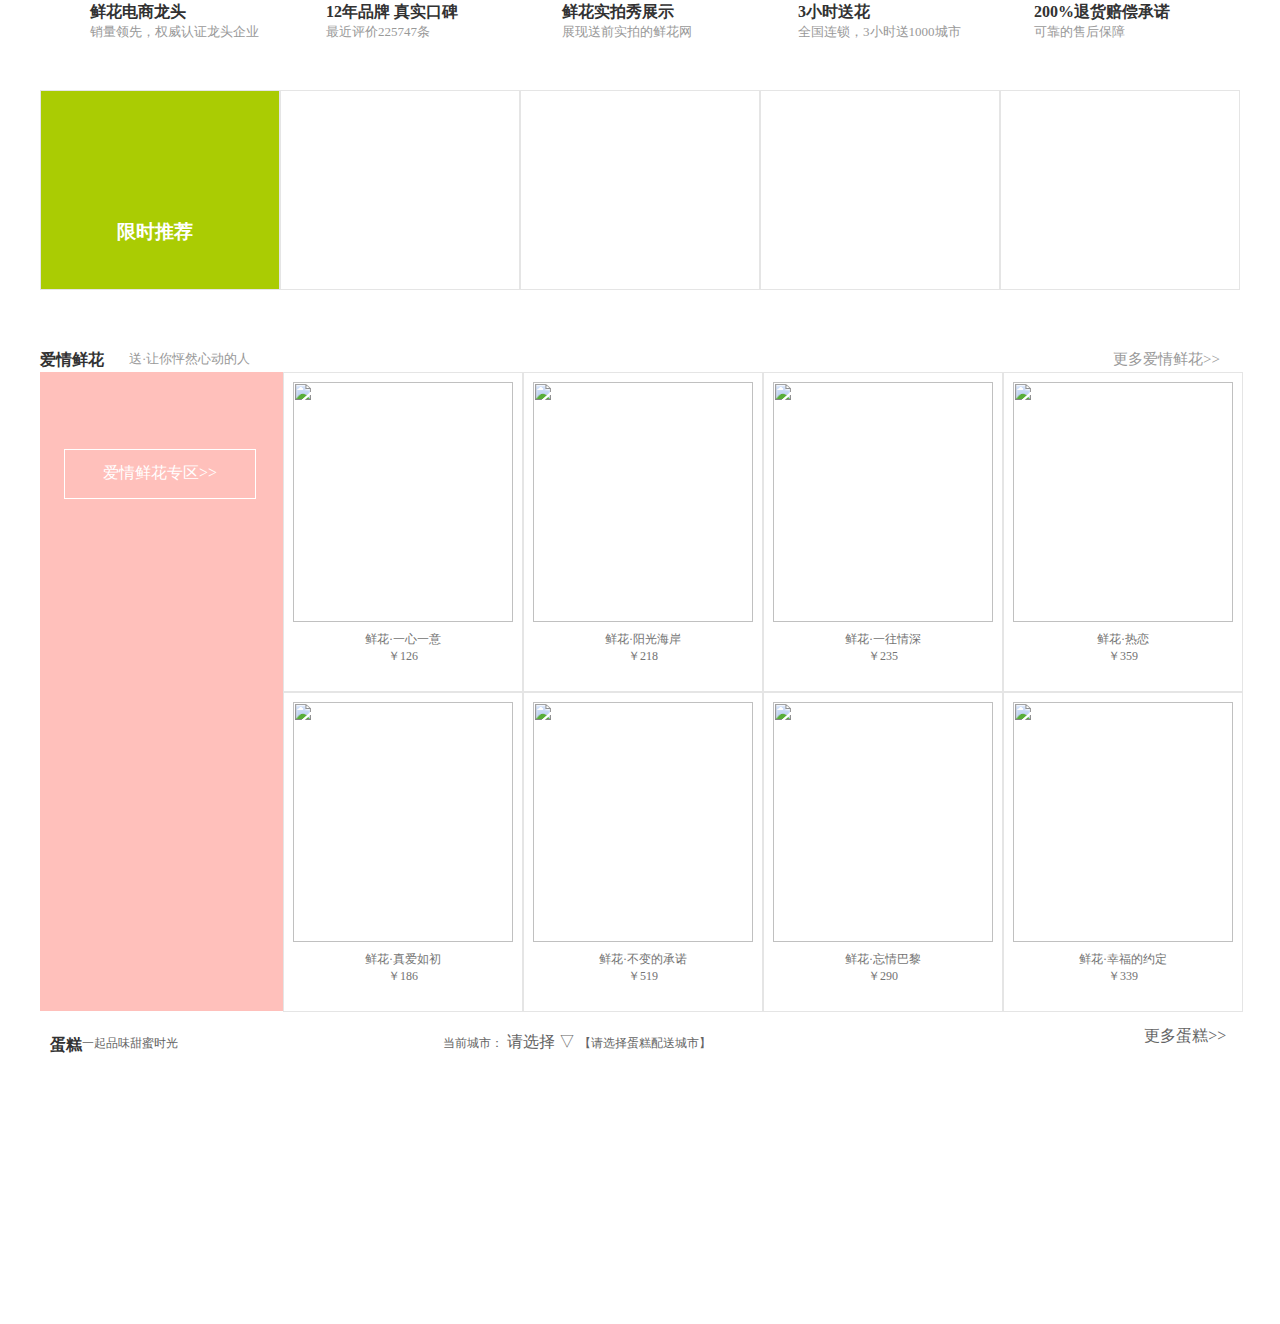
==== body1.html @ 854070dd "Add files via upload" ====
<!doctype html>
<html lang="en">
 <head>
  <meta charset="UTF-8">
	<style>
	*{margin:0px;padding:0px;}
	    .body-title{
	      width:1200px;height:40px;
		  margin:0 auto;
		}
	    .body-title>ul>li{
          float:left;list-style:none;
		  width:206px;height:40px;
		  margin-right:30px;
			}
        .body-title>ul>li>span{
			float:left;
			width:40px;
			height:40px;
			display:inline-block;
			}
		.body_title-1{
			float:left;
			display:inline-block;
		    width:206px;
			height:40px;
			margin-left:50px;
			margin-top:-38px;
			}
		.body-title>ul>li>a>h4{
			float:left;
			color:rgb(50,50,50);
			}
		.body-title>ul>li>a>p{
			float:left;
            font-size:13px;
			color:rgb(153,153,153);
			}
        .body-title-1{
			background:url(img/common_z.png) no-repeat -244px -100px;
			}
		.body-title-2{
			background:url(img/common_z.png) no-repeat -244px -50px;
			}
		.body-title-3{
			background:url(img/common_z.png) no-repeat -244px 0px;
			}
		.body-title-4{
			background:url(img/common_z.png) no-repeat -150px -184px;
			}
    	.body-title-5{
			background:url(img/common_z.png) no-repeat -100px -184px;
			}
		.body_img{
			display:flex;
			justify-content:center;
			margin-top:50px;
			}
        .body_img>li{
			display:inline-block;
			width:238px;
			height:198px;
			border:1px solid #e5e5e5;
			}
		.body_img>li:first-child{
			background-color:#AACC03;
			}
        .body_img>li>span{
			display:block;
			width:70px;height:70px;
			background-color:#000;
			background:url(img/common_z.png) no-repeat;
			margin:50px auto;
			}
		h3{color:#fff;
			float:left;
			margin-left:76px;
			margin-top:-42px;
			}
		.body_img>li:last-child{
		  overflow:hidden;
		}
		.dongtai{
          display:block;
    	  width:238px;height:198px;
          transition:transform 1s;
          background:url(img/comic_choose_flowers.jpg) no-repeat;
			}
		.dongtai:hover{
          transform:scale(1.1);
			}
	    .love-flower{
		  width:1200px;height:676px;
		  margin:0 auto;
		  margin-top:60px;
		}
		.love-flower-title{
		  width:1180px;height:22px; 
		}
		a>h4{
		  float:left;
		  color:rgb(50,50,50);
		}
		.love-flower-title>p{
		  float:left;
		  margin-left:25px;
		  font-size:13px;
		  color:rgb(153,153,153);
		}
		.love-more-title{
		  text-decoration:none;
		  font-size:15px;
		  float:right;
		  color:rgb(153,153,153);
		}
		.love-more-title:hover{
		  font-size:15px;
		  float:right;
		  color:#dc6612;
		}
		.love-flower>div:nth-child(2){
		  width:243px;height:639px;
			background:#ffc0bb;
		}		  
		.love-flower>div:nth-child(2)>div>a{
		    display:inline-block;
			width:190px;height:48px;
			border:1px solid #fff;
            color:#fff;
			text-decoration:none;
            text-align:center;
			line-height:45px;
            margin:59px 24px;
		}
		.lage-img{
		  float:left;
		}
		.flower-img{
		  float:left;
		  width:957px;height:638px;
	    }
		.flower-img>ul{
		  display:flex;
		}
		.flower-img>ul>li{
			display:inline-block;
		  list-style:none;
		}
    .flower-img>ul>li>a{
		  display:inline-block;
		  width:240px;height:320px;
		  text-decoration:none;
		  font-size:12px;
		  color:#737373;
		  text-align:center;
		  vertical-align:middle;
		  border:1px solid #e5e5e5;
			box-sizing:border-box;
		}
    .flower-img>ul>li>a>img{
		  width:220px;height:240px;
		  margin:9px;
		}
    .flower-img>ul>li>a>p{
		  text-align:center;
		}
	.cake-title{
	    width:1180px;height:22px;
		margin:0 auto;
	}
	.cake-title>div{
	   display:inline-block;
	   width:33%;
	}
	.cake-title>div:nth-child(2)>p{
	  display:inline-block;
	}
	.cake-title>div:nth-child(3)>a{
	  float:right;
	}
	.cake-title>div>p{
	  font-size:12px;
	  color:rgb(100,100,100);
	}
	.cake-city:{position:relative;}
	.cake-hidden{
	  position:absolute;
	  border:2px solid rgb(255,106,0);
	  text-align:center;
	  visibility:hidden;
	}
	.cake-title>div>a,
	.cake-hidden>a
	{
	  text-decoration:none;
	  color:rgb(100,100,100)
	}
	.cake-hidden>a{
	  display:block;
	  margin-left:65px;
	}
	.cake-hidden>p{
	 color:rgb(100,100,100)
	}
	.cake-hidden>p:nth-child(2){
	  background-color:rgb(200,200,200);
	}
	.cake-hidden>input{
	  display:inline-block;
	  width:285px;height:30px;
	  margin-bottom:5px;
	}
	</style>
 </head>
 <body>
   <!--  头部标题    -->
    <div class="body-title">
		<ul>
		  	<li>
				<span class="body-title-1"></span>
				<a class="body_title-1" href="#">
					<h4>鲜花电商龙头</h4>
					<p>销量领先，权威认证龙头企业</p>
				</a>
			</li> 
	  	    <li>
				<span class="body-title-2"></span>
				<a href="#" class="body_title-1">
					<h4>12年品牌 真实口碑</h4>
					<p>最近评价225747条</p>
				</a>
			</li>
 		  	<li>
				<span class="body-title-3"></span>
				<a href="#" class="body_title-1">
					<h4>鲜花实拍秀展示</h4>
					<p>展现送前实拍的鲜花网</p>
				</a>
			</li>
 		  	<li>
				<span class="body-title-4"></span>
				<a href="#" class="body_title-1">
					<h4>3小时送花</h4>
					<p>全国连锁，3小时送1000城市</p>
				</a>
			</li> 
            <li>
				<span class="body-title-5"></span>
			    <a href="#" class="body_title-1">
					<h4>200%退货赔偿承诺</h4>
					<p>可靠的售后保障</p>
				</a>
			</li>
 		</ul> 
	  </div>
<!-- 鲜花推送  -->
	<div>
		  <ul class="body_img">
		  	<li>
				  <span></span>
				  <h3>限时推荐</h3>	
				</li>
		  	<li>
				  <a href="#">
					  <img src="img/xianshi_1_170927.jpg" alt="">
					</a>
				</li>
		  	<li>
				  <a href="#">
					  <img src="img/xianshi_2_170927.jpg" alt="">
					</a>
				</li>
		  	<li>
				  <a href="#">
					  <img src="img/xianshi_3_170912.jpg" alt="">
					</a>
				</li>
		  	<li>
				  <a href="#">
					  <span class="dongtai"></span>
					</a>
				  
				</li>
		  </ul>
	</div>
  <!-- 鲜花主体 -->
    <div class="love-flower">
	    <div class="love-flower-title">
		    <a href="#">
		       <h4>爱情鲜花</h4>
		    </a>
			  <p>送·让你怦然心动的人</p>
			  <a href="#" class="love-more-title">更多爱情鲜花&gt&gt</a>
		  </div>
		  <div class="lage-img">
		    <img src="img/banner_love.jpg" alt="">
		    <div>
		      <a href="#">爱情鲜花专区>></a>
		    </div>
		  </div>
			<div class="flower-img">
			  <ul>
				  <li>
				    <a href="#">
             	<img src="img/9010011.jpg_220x240.jpg" alt="">
						  <p>鲜花·一心一意<p>
						  <p>￥126</p>
					  </a>
				  </li>
				  <li>
				    <a href="#">
              <img src="img/9012011.jpg_220x240.jpg" alt="">
						  <p>鲜花·阳光海岸<p>
						  <p>￥218</p>
					  </a>
				  </li>
				  <li>
				    <a href="#">
             	<img src="img/9010966.jpg_220x240.jpg" alt="">
						  <p>鲜花·一往情深<p>
						  <p>￥235</p>
					  </a>
				  </li>
				  <li>
				    <a href="#">
             	<img src="img/9012042.jpg_220x240.jpg" alt="">
						  <p>鲜花·热恋<p>
						  <p>￥359</p>
					  </a>
				  </li>
					</ul>
				<ul>
				  <li>
				    <a href="#">
             	<img src="img/9010947.jpg_220x240.jpg" alt="">
						  <p>鲜花·真爱如初<p>
						  <p>￥186</p>
					  </a>
				  </li>
				  <li>
				    <a href="#">
             	<img src="img/9012177.jpg_220x240.jpg" alt="">
						  <p>鲜花·不变的承诺<p>
						  <p>￥519</p>
					  </a>
				  </li>
				  <li>
				    <a href="#">
             	<img src="img/9012009.jpg_220x240.jpg" alt="">
						  <p>鲜花·忘情巴黎<p>
						  <p>￥290</p>
					  </a>
				  </li>
				  <li>
				    <a href="#">
             	<img src="img/9012247.jpg_220x240.jpg" alt="">
						  <p>鲜花·幸福的约定<p>
						  <p>￥339</p>
					  </a>
				  </li>
			  </ul>
			</div>
		</div>
	</div>
	<div class="cake-title">
        <div class="cake">
    	    <a href="#"> <h4>蛋糕</h4></a>
		    <p> 一起品味甜蜜时光 </p>
	    </div>  
    	<div class="cake-city">
		  <p>当前城市：</p>
		  <a href="#">请选择 ▽</a>
		  <p>【请选择蛋糕配送城市】</p>
    	  <div class="cake-hidden">
	      <p>请选择或输入蛋糕要配送的城市</p>
	      <p>热门城市</p> 
	      <a href="#">
	      <table>
	        <tr>
	    	  <td>北京</td>
	    	  <td>上海</td>
	    	  <td>深圳</td>
	    	  <td>广州</td>
	    	  <td>天津</td>
	        </tr>
	        <tr>
	    	  <td>重庆</td>
	    	  <td>成都</td>
	    	  <td>沈阳</td>
	    	  <td>武汉</td>
	    	  <td>西安</td>
	        </tr>
	        <tr>
	    	  <td>杭州</td>
	    	  <td>南京</td>
	    	  <td>合肥</td>
	    	  <td>郑州</td>
	    	  <td>长沙</td>
	        </tr>
	        <tr>
	    	  <td>南昌</td>
	    	  <td>哈尔滨</td>
	    	  <td>苏州</td>
	    	  <td>长春</td>
	    	 <td>宁波</td>
	        </tr>
	        <tr>
	    	  <td>青岛</td>
	    	  <td>济南</td>
	    	  <td>厦门</td>
	    	  <td>福州</td>
	    	  <td>昆明</td>
	        </tr>
	        <tr>
	    	  <td>贵阳</td>
	    	  <td>南宁</td>
	    	  <td>石家庄</td>
	    	  <td>海口</td>
	    	  <td>太原</td>
	        </tr>
	        <tr>
	    	  <td>兰州</td>
	    	  <td>乌鲁木齐</td>
	    	  <td>唐山</td>
	    	  <td>呼和浩特</td>
	    	  <td>东莞</td>
	        </tr>
	        <tr>
	    	  <td>佛山</td>
	    	  <td>无锡</td>
	    	  <td>宁波</td>
	    	  <td>温州</td>
	    	  <td>常州</td>
	        </tr>
	      </table>
	      </a>
          <input type="text" placeholder="请输入配送城市">
		</div>
		</div>
        <div><a href="#">更多蛋糕>></a></div>
	</div>
	<div>
	
	</div>	
 </body> 
 </html>
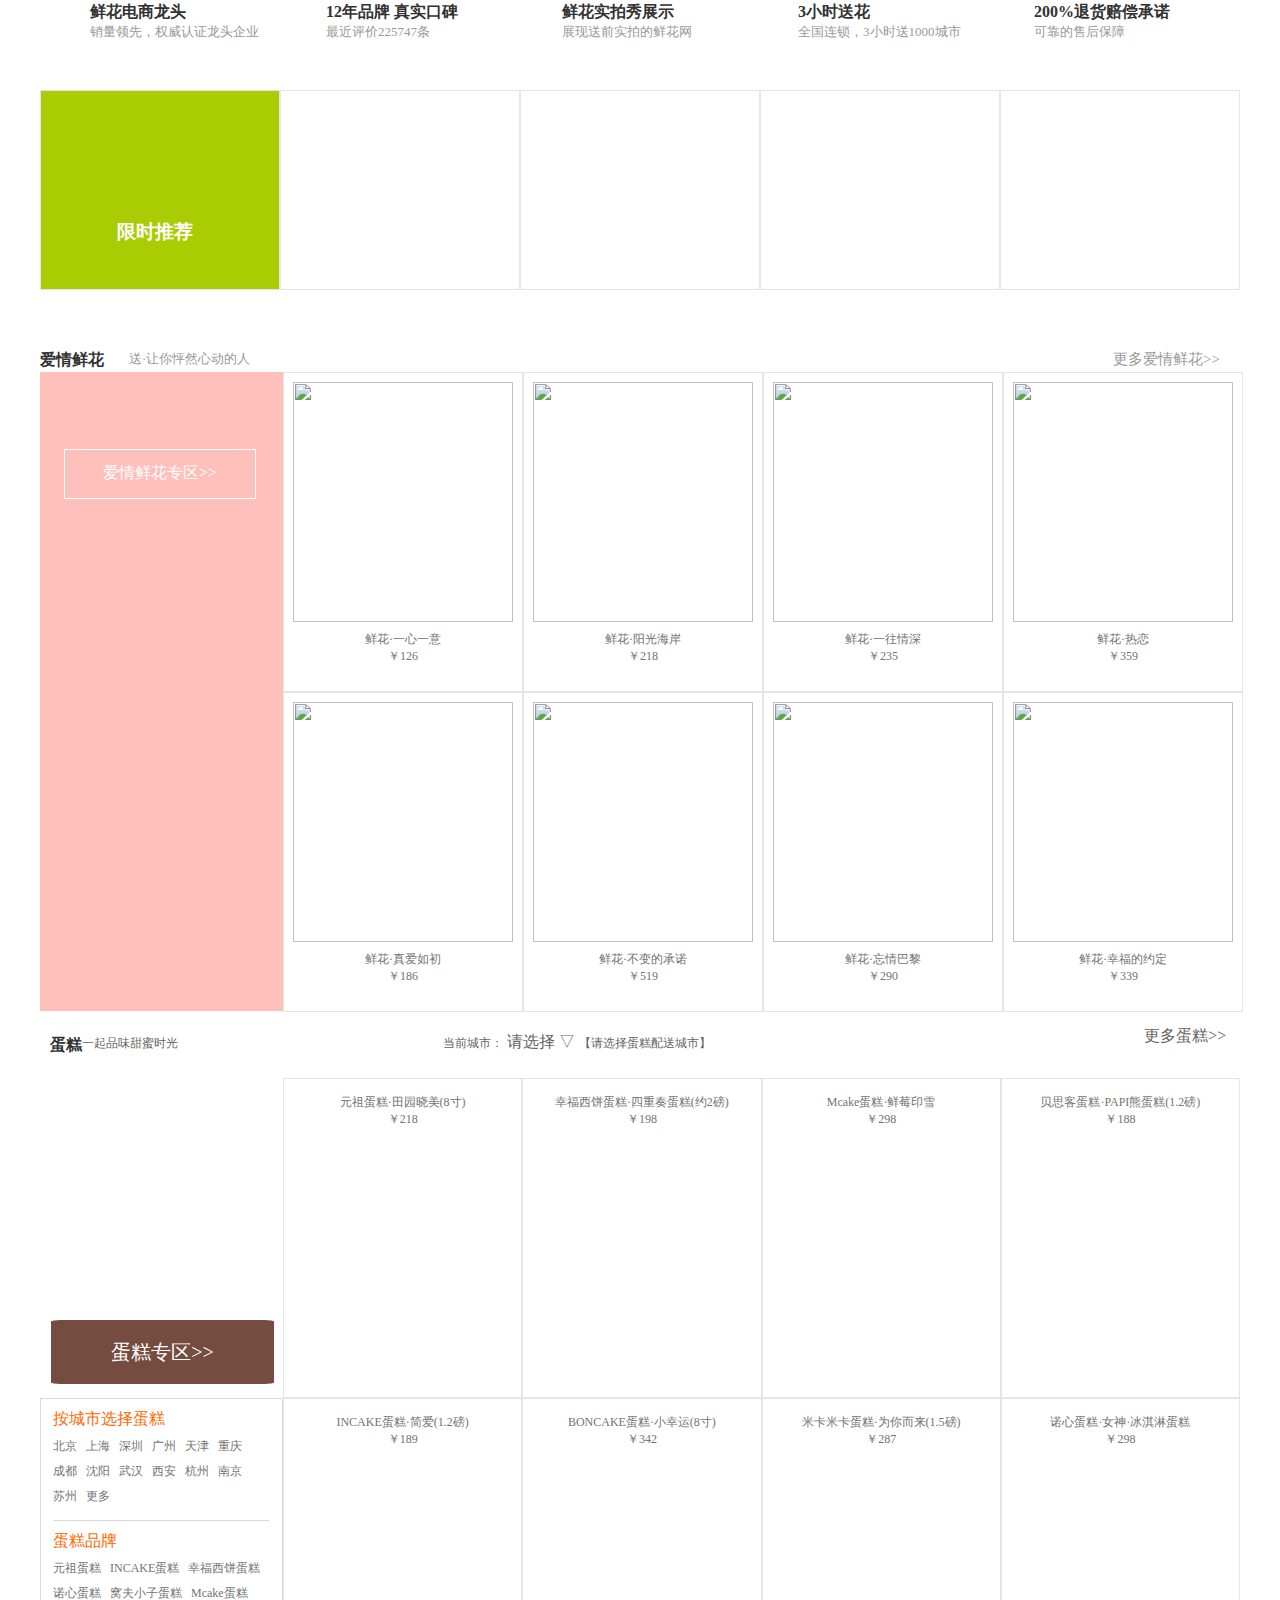
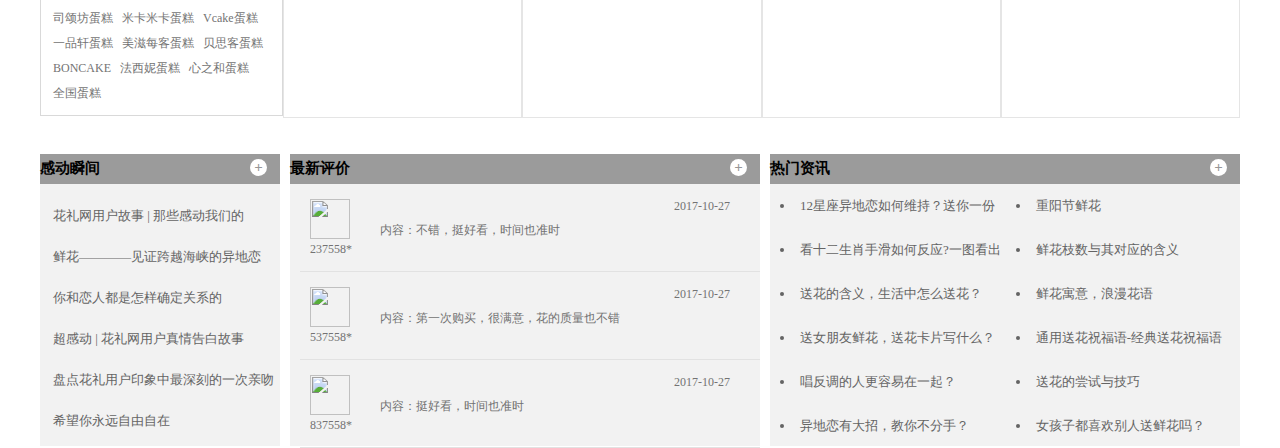
==== commit 1047d64c: "Add files via upload" ====
--- a/body1.html
+++ b/body1.html
@@ -182,12 +182,24 @@
 	  font-size:12px;
 	  color:rgb(100,100,100);
 	}
-	.cake-city:{position:relative;}
+	.cake-city{
+	  position:relative;
+	  visibility:hidden;
+	} 
+	.cake-city:hover{
+	  visibility:visible;
+	} 
+	.cake-city>a,
+	.cake-city>p{
+	  visibility:visible;
+	}
 	.cake-hidden{
 	  position:absolute;
 	  border:2px solid rgb(255,106,0);
 	  text-align:center;
-	  visibility:hidden;
+	  width:400px;
+	  height:380px;
+	  background-color:#fff;
 	}
 	.cake-title>div>a,
 	.cake-hidden>a
@@ -196,19 +208,226 @@
 	  color:rgb(100,100,100)
 	}
 	.cake-hidden>a{
-	  display:block;
-	  margin-left:65px;
+	  margin-top:23px;
+      display:block;
+	}
+	.cake-hidden>a>table{
+	  width:400px;
+	  font-size:15px;
 	}
 	.cake-hidden>p{
-	 color:rgb(100,100,100)
+	 margin-top:10px;
 	}
 	.cake-hidden>p:nth-child(2){
 	  background-color:rgb(200,200,200);
 	}
 	.cake-hidden>input{
 	  display:inline-block;
-	  width:285px;height:30px;
-	  margin-bottom:5px;
+	  width:300px;height:28px;
+      margin-top:60px;
+	}
+	.cake-img{
+	  width:1200px;
+	  height:676px;
+	  margin:0 auto;
+	  margin-top:30px;
+	}
+    .cake-img-title{
+	  width:243px;
+	  height:639px;
+	  float:left;
+	  position:relative;
+	}
+	.cake-img-title>a:first-child{
+	  display:block;
+	  width:243px;
+	  height:320px;
+	}
+    .cake-img-title>a:nth-child(2){
+	  display:inline-block;
+	  position:absolute;
+	  width:223px;
+	  height:64px;
+	  text-align:center;
+	  margin-left:9px;
+	  background-color:#754c40;
+	  line-height:64px;
+	  top:240px;
+	  border:2px solid #fff;
+	  color:#fff;
+	  font-size:20px;
+	  text-decoration:none;
+	  border-radius:5%;
+	}
+	.cake-left-city{
+	  border:1px solid rgb(217,217,217);
+	}
+	.cake-left-city>span:first-child{
+	  display:inline-block;
+	  width:216px;
+	  height:111px;
+	  margin-left:12px;
+	  margin-right:12px;
+	  margin-top:10px;
+	  border-bottom:1px solid rgb(217,217,217);
+	}
+    .cake-left-city>span>p{
+	  color:rgb(255,106,0)
+	}
+	.cake-left-city>span>a{
+	  display:inline-block;
+	  text-decoration:none;
+	  font-size:12px;
+	  color:rgb(115,115,115);
+	  margin-right:5px;
+	  padding-top:8px;
+	}
+    .cake-left-city>span:nth-child(2){
+	  display:inline-block;
+	  width:217px;
+	  height:161px;
+	  margin-left:12px;
+	  margin-bottom:23px;
+	  margin-top:10px;
+	}
+    .cake-left-city>span>a:hover{
+	  color:rgb(255,106,0);
+      text-decoration:underline;
+	}
+	.cake-jpg{
+	  float:left;
+	  width:957px;
+	  height:638px;
+	}
+    .cake-jpg>a{
+	text-decoration: none;
+	}
+	.cake-jpg>a>ul{
+	  display:flex;
+	}
+	.cake-jpg>a>ul>li{
+      display: inline-block;
+	  float:left;
+      width: 240px;
+      height: 320px;
+	  list-style:none;
+      font-size: 12px;
+      color: #737373;
+      text-align: center;
+      vertical-align: middle;
+      border: 1px solid #e5e5e5;
+      box-sizing: border-box;
+	}
+	.evaluate-title{
+	  width:1200px;
+	  height:292px;
+	  margin:0 auto;
+	  display:flex;
+	}
+	.evaluate-left{
+	  width:240px;
+	  height:292px;
+	  background-color:#f2f2f2;
+	}
+    .evaluate-left>h5,
+	.evaluate-center>h5,
+	.evaluate-right>h5{
+	  display:inline-block;
+	  width:240px;
+	  height:25px;
+	  font-size:15px;
+	  padding-top:5px;
+	  background-color:rgb(155,155,155);
+	}
+	.evaluate-center>h5,
+	.evaluate-right>h5{
+	  width:470px;height:25px;
+	}
+	.evaluate-left>h5>p,
+	.evaluate-center>h5>p,
+	.evaluate-right>h5>p{
+	  float:right;
+	  width:17px;
+	  height:17px;
+	  text-align:center;
+	  line-height:17px;
+	  margin-right:13px;
+	  border-radius:50%;
+	  color:rgb(150,150,150);
+	  background-color:#fff;
+	}
+	.evaluate-left>a{
+	  text-decoration:none;
+	  font-size:13px;
+	  color:rgb(100,100,100);
+	}
+	.evaluate-left>a>ul>li{
+	  display:inline-block;
+	  padding-top:23px;
+	  margin-left:13px;
+	}
+	.evaluate-center,
+	.evaluate-right{
+	  width:470px;height:292px;
+	  margin-left:10px;
+	  background-color:#f2f2f2;
+	}
+	.evaluate-center>ul>li{
+	  display:inline-block;
+	  width:440px;height:57px;
+	  margin-left:10px;
+	  border-bottom:1px solid #e2e2e2;
+      padding:15px 10px;
+	}
+	.evaluate-center>ul>li>a{
+	  display:inline-block;  
+	  float:left;
+	  width:50px;height:57px;
+	  color:#737373;
+	  font-size:12px;
+	  text-decoration:none;
+	}
+	.evaluate-center>ul>li>a>img{
+	  width:40px;height:40px;
+	  margin-bottom:3px;
+	  vertical-align:middle;
+	}
+	.evaluate-center>ul>li>span{
+	  display:inline-block;
+	  width:350px;
+	  height:23px;
+	  margin-left:20px;
+	}
+	.evaluate-center>ul>li>span>i{
+	  display:inline-block;
+	  width:70px;height:16px;
+	  font-style:normal;
+	  background:url(img/common_z.png) no-repeat 0 -352px;
+	}
+    .evaluate-center>ul>li>span>b{
+	  font-weight: normal;
+      font-size: 12px;
+      color: #737373;
+      float: right;
+	}
+	.evaluate-center>ul>li>a:last-child{
+	  display: inline-block;
+      width: 250px;
+      height: 35px;
+      margin-left: 20px;
+	}
+    .evaluate-right>a>ul{
+	  float:left;
+      margin-left:25px;
+	}
+	.evaluate-right>a>ul>li{
+	  font-size:13px;
+	  color:rgb(100,100,100);
+	  padding:13px 5px;
+	}
+	.evaluate-right>a>ul>li:hover,
+	.evaluate-left>a>ul>li:hover{
+	  color:rgb(255,106,0);
 	}
 	</style>
  </head>
@@ -302,14 +521,14 @@
 			  <ul>
 				  <li>
 				    <a href="#">
-             	<img src="img/9010011.jpg_220x240.jpg" alt="">
+             	     <img src="img/9010011.jpg_220x240.jpg" alt="">
 						  <p>鲜花·一心一意<p>
 						  <p>￥126</p>
 					  </a>
 				  </li>
 				  <li>
 				    <a href="#">
-              <img src="img/9012011.jpg_220x240.jpg" alt="">
+                <img src="img/9012011.jpg_220x240.jpg" alt="">
 						  <p>鲜花·阳光海岸<p>
 						  <p>￥218</p>
 					  </a>
@@ -368,80 +587,253 @@
 		    <p> 一起品味甜蜜时光 </p>
 	    </div>  
     	<div class="cake-city">
-		  <p>当前城市：</p>
-		  <a href="#">请选择 ▽</a>
-		  <p>【请选择蛋糕配送城市】</p>
+		    <p>当前城市：</p>
+		    <a href="#">请选择 ▽</a>
+		    <p>【请选择蛋糕配送城市】</p>
     	  <div class="cake-hidden">
-	      <p>请选择或输入蛋糕要配送的城市</p>
-	      <p>热门城市</p> 
-	      <a href="#">
-	      <table>
-	        <tr>
-	    	  <td>北京</td>
-	    	  <td>上海</td>
-	    	  <td>深圳</td>
-	    	  <td>广州</td>
-	    	  <td>天津</td>
-	        </tr>
-	        <tr>
-	    	  <td>重庆</td>
-	    	  <td>成都</td>
-	    	  <td>沈阳</td>
-	    	  <td>武汉</td>
-	    	  <td>西安</td>
-	        </tr>
-	        <tr>
-	    	  <td>杭州</td>
-	    	  <td>南京</td>
-	    	  <td>合肥</td>
-	    	  <td>郑州</td>
-	    	  <td>长沙</td>
-	        </tr>
-	        <tr>
-	    	  <td>南昌</td>
-	    	  <td>哈尔滨</td>
-	    	  <td>苏州</td>
-	    	  <td>长春</td>
-	    	 <td>宁波</td>
-	        </tr>
-	        <tr>
-	    	  <td>青岛</td>
-	    	  <td>济南</td>
-	    	  <td>厦门</td>
-	    	  <td>福州</td>
-	    	  <td>昆明</td>
-	        </tr>
-	        <tr>
-	    	  <td>贵阳</td>
-	    	  <td>南宁</td>
-	    	  <td>石家庄</td>
-	    	  <td>海口</td>
-	    	  <td>太原</td>
-	        </tr>
-	        <tr>
-	    	  <td>兰州</td>
-	    	  <td>乌鲁木齐</td>
-	    	  <td>唐山</td>
-	    	  <td>呼和浩特</td>
-	    	  <td>东莞</td>
-	        </tr>
-	        <tr>
-	    	  <td>佛山</td>
-	    	  <td>无锡</td>
-	    	  <td>宁波</td>
-	    	  <td>温州</td>
-	    	  <td>常州</td>
-	        </tr>
-	      </table>
+	        <p>请选择或输入蛋糕要配送的城市</p>
+	        <p>热门城市</p> 
+	        <a href="#">
+	          <table>
+	          <tr>
+	    	    <td>北京</td>
+	    	    <td>上海</td>
+	    	    <td>深圳</td>
+	    	    <td>广州</td>
+	    	    <td>天津</td>
+	          </tr>
+	          <tr>
+	    	    <td>重庆</td>
+	    	    <td>成都</td>
+	    	    <td>沈阳</td>
+	    	    <td>武汉</td>
+	    	    <td>西安</td>
+	          </tr>
+	          <tr>
+	    	    <td>杭州</td>
+	    	    <td>南京</td>
+	    	    <td>合肥</td>
+	    	    <td>郑州</td>
+	    	    <td>长沙</td>
+	          </tr>
+	          <tr>
+	    	    <td>南昌</td>
+	    	    <td>哈尔滨</td>
+	    	    <td>苏州</td>
+	    	    <td>长春</td>
+	    	    <td>宁波</td>
+	          </tr>
+	          <tr>
+	    	    <td>青岛</td>
+	    	    <td>济南</td>
+	    	    <td>厦门</td>
+	    	    <td>福州</td>
+	    	    <td>昆明</td>
+	          </tr>
+	          <tr>
+	    	    <td>贵阳</td>
+	    	    <td>南宁</td>
+	    	    <td>石家庄</td>
+	    	    <td>海口</td>
+	    	    <td>太原</td>
+	          </tr>
+	          <tr>
+	    	    <td>兰州</td>
+	    	    <td>乌鲁木齐</td>
+	    	    <td>唐山</td>
+	    	    <td>呼和浩特</td>
+	    	    <td>东莞</td>
+	          </tr>
+	          <tr>
+	    	    <td>佛山</td>
+	    	    <td>无锡</td>
+	    	    <td>宁波</td>
+	    	    <td>温州</td>
+	    	    <td>常州</td>
+	          </tr>
+	        </table>
 	      </a>
           <input type="text" placeholder="请输入配送城市">
 		</div>
 		</div>
         <div><a href="#">更多蛋糕>></a></div>
 	</div>
-	<div>
-	
-	</div>	
+	<div class="cake-img">
+	  <div class="cake-img-title">
+	       <a href="#">
+	      <img src="img/banner_cake.jpg" alt="">
+	   </a>
+	   <a href="#">蛋糕专区>> </a>
+	       <div class="cake-left-city">
+	     <span>
+		   <p>按城市选择蛋糕</p>
+		   <a href="#">北京</a>
+		   <a href="#">上海</a>
+		   <a href="#">深圳</a>
+		   <a href="#">广州</a>
+		   <a href="#">天津</a>
+		   <a href="#">重庆</a>
+		   <a href="#">成都</a>
+		   <a href="#">沈阳</a>
+		   <a href="#">武汉</a>
+		   <a href="#">西安</a>
+		   <a href="#">杭州</a>
+		   <a href="#">南京</a>
+		   <a href="#">苏州</a>
+		   <a href="#">更多</a>
+		 </span>
+		 <span>
+		   <p>蛋糕品牌</p>
+		   <a href="#">元祖蛋糕</a>
+		   <a href="#">INCAKE蛋糕</a>
+		   <a href="#">幸福西饼蛋糕</a>
+		   <a href="#">诺心蛋糕</a>
+		   <a href="#">窝夫小子蛋糕</a>
+		   <a href="#">Mcake蛋糕</a>
+		   <a href="#">司颂坊蛋糕</a>
+		   <a href="#">米卡米卡蛋糕</a>
+		   <a href="#">Vcake蛋糕</a>
+		   <a href="#">一品轩蛋糕</a>
+		   <a href="#">美滋每客蛋糕</a>
+		   <a href="#">贝思客蛋糕</a>
+		   <a href="#">BONCAKE</a>
+		   <a href="#">法西妮蛋糕</a>
+		   <a href="#">心之和蛋糕</a>
+		   <a href="#">全国蛋糕</a>
+		 </span>
+	   </div>
+	  </div>
+	   <div class="cake-jpg">
+	      <a href="#">
+		    <ul>
+		    	<li>
+				  <img src="img/5302016.jpg_220x240.jpg" alt="">
+	              <p>元祖蛋糕·田园晓美(8寸)</p>
+				  <p>￥218</p>
+				</li>
+				<li>
+				  <img src="img/5602016.jpg_220x240.jpg" alt="">
+	              <p>幸福西饼蛋糕·四重奏蛋糕(约2磅)</p>
+				  <p>￥198</p>
+				</li>
+				<li>
+				  <img src="img/5142026.jpg_220x240.jpg" alt="">
+	              <p>Mcake蛋糕·鲜莓印雪</p>
+				  <p>￥298</p>
+				</li>
+				<li>
+				  <img src="img/5131001.jpg_220x240.jpg" alt="">
+	              <p>贝思客蛋糕·PAPI熊蛋糕(1.2磅)</p>
+				  <p>￥188</p>
+				</li>
+		    </ul>
+		  </a>
+		  <a href="#">
+		    <ul>
+		    	<li>
+				  <img src="img/5171014.jpg_220x240.jpg" alt="">
+	              <p>INCAKE蛋糕·简爱(1.2磅)</p>
+				  <p>￥189</p>
+				</li>
+		    	<li>
+				  <img src="img/5182030.jpg_220x240.jpg" alt="">
+	              <p>BONCAKE蛋糕·小幸运(8寸)</p>
+				  <p>￥342</p>				
+				</li>
+		    	<li>
+				  <img src="img/5702045.jpg_220x240.jpg" alt="">
+	              <p>米卡米卡蛋糕·为你而来(1.5磅)</p>
+				  <p>￥287</p>   
+				</li>
+		    	<li>
+				  <img src="img/5902060.jpg_220x240.jpg" alt="">
+	              <p>诺心蛋糕·女神·冰淇淋蛋糕</p>
+				  <p>￥298</p>
+				</li>
+		    </ul>
+		  </a>
+	   </div>
+	</div> 
+	<div class="evaluate-title">
+      <div class="evaluate-left">
+	    <h5>感动瞬间
+		  <p>+</p>
+		</h5>
+	    <a href="#">
+		  <ul>
+		  	<li>花礼网用户故事 | 那些感动我们的</li>
+		  	<li>鲜花————见证跨越海峡的异地恋</li>
+		  	<li>你和恋人都是怎样确定关系的</li>
+		  	<li>超感动 | 花礼网用户真情告白故事</li>
+		  	<li>盘点花礼用户印象中最深刻的一次亲吻</li>
+		  	<li>希望你永远自由自在</li>
+		  </ul>
+		</a>
+	  </div>
+	  <div class="evaluate-center">
+	    <h5>最新评价
+		  <p>+</p>
+		</h5>
+        <ul>
+        	<li>
+			  <a href="#">
+			    <img src="img/9012219.jpg_80x87.jpg" alt="">			<span>237558*</span>
+			  </a>
+			  <span>
+			    <i></i>
+				<b>2017-10-27</b>
+			  </span>
+			  <br>
+			  <a href="#">内容：不错，挺好看，时间也准时</a>
+			</li>
+        	<li>
+			  <a href="#">
+			    <img src="img/9012033.jpg_80x87.jpg" alt="">			<span>537558*</span>
+			  </a>
+			  <span>
+			    <i></i>
+				<b>2017-10-27</b>
+			  </span>
+			  <br>
+			  <a href="#">内容：第一次购买，很满意，花的质量也不错</a>
+			</li>
+        	<li>
+			  <a href="#">
+			    <img src="img/9012141.jpg_80x87.jpg" alt="">			<span>837558*</span>
+			  </a>
+			  <span>
+			    <i></i>
+				<b>2017-10-27</b>
+			  </span>
+			  <br>
+			  <a href="#">内容：挺好看，时间也准时</a>
+			</li>
+        </ul>
+	  </div>
+	  <div class="evaluate-right">
+	    <h5> 热门资讯
+		  <P>+</P>
+		</h5>
+		<a href="#">
+		  <ul>
+			<li>12星座异地恋如何维持？送你一份</li>
+			<li>看十二生肖手滑如何反应?一图看出</li>
+			<li>送花的含义，生活中怎么送花？</li>
+			<li>送女朋友鲜花，送花卡片写什么？</li>
+			<li>唱反调的人更容易在一起？</li>
+			<li>异地恋有大招，教你不分手？</li>
+		  </ul>
+		  <ul>
+			<li>重阳节鲜花</li>
+			<li>鲜花枝数与其对应的含义</li>
+			<li>鲜花寓意，浪漫花语</li>
+			<li>通用送花祝福语-经典送花祝福语</li>
+			<li>送花的尝试与技巧</li>
+			<li>女孩子都喜欢别人送鲜花吗？</li>
+		  </ul>
+		</a>
+	  </div>
+	</div>
  </body> 
  </html> 
 
